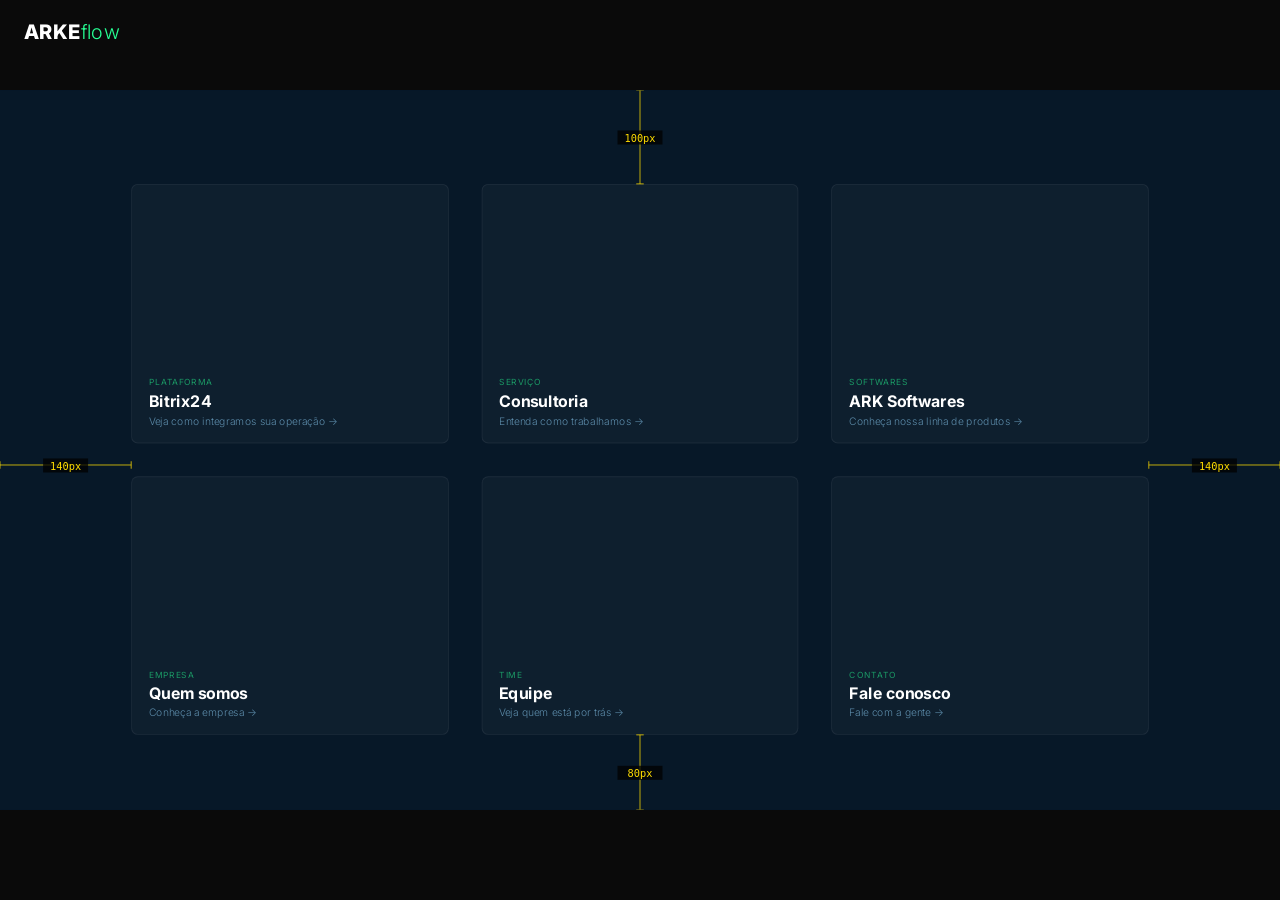
==== index.html @ 32f5a6a7 "fix: top 100px, sides 140px + rulers updated" ====
<!DOCTYPE html>
<html lang="pt-BR">
<head>
  <meta charset="UTF-8">
  <meta name="viewport" content="width=device-width, initial-scale=1.0">
  <title>ARKEflow Tech Solutions</title>
  <link rel="icon" href="favicon.ico">
  <link rel="preconnect" href="https://fonts.googleapis.com">
  <link rel="preconnect" href="https://fonts.gstatic.com" crossorigin>
  <link href="https://fonts.googleapis.com/css2?family=Inter:wght@300;400;700;800&display=swap" rel="stylesheet">
  <link rel="stylesheet" href="assets/css/style.css">
  <script src="assets/js/main.js" defer></script>
</head>
<body>
  <div id="logo-permanent">
    <span class="wm-arke">ARKE</span><span class="wm-flow">flow</span>
  </div>
  <div id="app">

  <div id="debug-ruler" style="position:absolute;inset:0;pointer-events:none;z-index:50;">
    <svg width="100%" height="100%" viewBox="0 0 1366 768" xmlns="http://www.w3.org/2000/svg">

      <!-- TOP: x=683, y=0→100 -->
      <line x1="683" y1="0"   x2="683" y2="100" stroke="rgba(255,220,0,0.8)" stroke-width="1"/>
      <line x1="679" y1="0"   x2="687" y2="0"   stroke="rgba(255,220,0,0.8)" stroke-width="1"/>
      <line x1="679" y1="100" x2="687" y2="100" stroke="rgba(255,220,0,0.8)" stroke-width="1"/>
      <rect x="659" y="43" width="48" height="15" fill="rgba(0,0,0,0.75)"/>
      <text x="683" y="55" font-family="monospace" font-size="11" fill="rgba(255,220,0,1)" text-anchor="middle">100px</text>

      <!-- BOTTOM: x=683, y=688→768 -->
      <line x1="683" y1="688" x2="683" y2="768" stroke="rgba(255,220,0,0.8)" stroke-width="1"/>
      <line x1="679" y1="688" x2="687" y2="688" stroke="rgba(255,220,0,0.8)" stroke-width="1"/>
      <line x1="679" y1="768" x2="687" y2="768" stroke="rgba(255,220,0,0.8)" stroke-width="1"/>
      <rect x="659" y="721" width="48" height="15" fill="rgba(0,0,0,0.75)"/>
      <text x="683" y="733" font-family="monospace" font-size="11" fill="rgba(255,220,0,1)" text-anchor="middle">80px</text>

      <!-- LEFT: y=400, x=0→140 -->
      <line x1="0"   y1="400" x2="140" y2="400" stroke="rgba(255,220,0,0.8)" stroke-width="1"/>
      <line x1="0"   y1="396" x2="0"   y2="404" stroke="rgba(255,220,0,0.8)" stroke-width="1"/>
      <line x1="140" y1="396" x2="140" y2="404" stroke="rgba(255,220,0,0.8)" stroke-width="1"/>
      <rect x="46"   y="393" width="48" height="15" fill="rgba(0,0,0,0.75)"/>
      <text x="70"   y="405" font-family="monospace" font-size="11" fill="rgba(255,220,0,1)" text-anchor="middle">140px</text>

      <!-- RIGHT: y=400, x=1226→1366 -->
      <line x1="1226" y1="400" x2="1366" y2="400" stroke="rgba(255,220,0,0.8)" stroke-width="1"/>
      <line x1="1226" y1="396" x2="1226" y2="404" stroke="rgba(255,220,0,0.8)" stroke-width="1"/>
      <line x1="1366" y1="396" x2="1366" y2="404" stroke="rgba(255,220,0,0.8)" stroke-width="1"/>
      <rect x="1272"  y="393" width="48" height="15" fill="rgba(0,0,0,0.75)"/>
      <text x="1296"  y="405" font-family="monospace" font-size="11" fill="rgba(255,220,0,1)" text-anchor="middle">140px</text>

    </svg>
  </div>

  <div id="grid">

    <div class="block" data-r="0" data-c="0">
      <span class="block-cat">PLATAFORMA</span>
      <h2 class="block-title">Bitrix24</h2>
      <p class="block-sub">Veja como integramos sua operação →</p>
    </div>

    <div class="block" data-r="0" data-c="1">
      <span class="block-cat">SERVIÇO</span>
      <h2 class="block-title">Consultoria</h2>
      <p class="block-sub">Entenda como trabalhamos →</p>
    </div>

    <div class="block" data-r="0" data-c="2" style="--block-accent:#FB923C">
      <span class="block-cat">SOFTWARES</span>
      <h2 class="block-title">ARK Softwares</h2>
      <p class="block-sub">Conheça nossa linha de produtos →</p>
    </div>

    <div class="block" data-r="1" data-c="0">
      <span class="block-cat">EMPRESA</span>
      <h2 class="block-title">Quem somos</h2>
      <p class="block-sub">Conheça a empresa →</p>
    </div>

    <div class="block" data-r="1" data-c="1">
      <span class="block-cat">TIME</span>
      <h2 class="block-title">Equipe</h2>
      <p class="block-sub">Veja quem está por trás →</p>
    </div>

    <div class="block" data-r="1" data-c="2">
      <span class="block-cat">CONTATO</span>
      <h2 class="block-title">Fale conosco</h2>
      <p class="block-sub">Fale com a gente →</p>
    </div>

    <div id="modal-overlay">
      <button id="modal-close" class="modal-close-btn">&times;</button>
      <div id="modal-inner"></div>
    </div>

  </div>
  </div>
</body>
</html>
---- assets/css/style.css ----
/* ── Variables & reset ───────────────────────────────────── */

:root {
  --midnight:     #071828;
  --mint:         #26FF93;
  --steel:        #5B8AA8;
  --font:         'Inter', sans-serif;
  --scale:        1;
  --block-accent: var(--mint);
}

*, *::before, *::after {
  box-sizing: border-box;
  margin: 0;
  padding: 0;
}

html, body {
  width: 100%;
  height: 100%;
  background: #0a0a0a;
  font-family: var(--font);
  overflow: hidden;
  color: white;
}

/* ── App container ───────────────────────────────────────── */

#app {
  position: fixed;
  top: 50%;
  left: 50%;
  width: 1366px;
  height: 768px;
  transform: translate(-50%, -50%) scale(var(--scale));
  transform-origin: center center;
  background: #071828;
  overflow: hidden;
  z-index: 1;
}

/* ── Logo (viewport-fixed, outside #app) ─────────────────── */

#logo-permanent {
  position: fixed;
  top: 20px;
  left: 24px;
  z-index: 10;
  font-family: var(--font);
  font-size: 20px;
  letter-spacing: 0.02em;
}

.wm-arke {
  font-weight: 800;
  color: #fff;
  text-transform: uppercase;
}

.wm-flow {
  font-weight: 300;
  color: var(--mint);
  text-transform: lowercase;
}

/* ── Grid ────────────────────────────────────────────────── */

#grid {
  width: 100%;
  height: 100%;
  display: grid;
  grid-template-columns: repeat(3, 1fr);
  grid-template-rows: repeat(2, 1fr);
  gap: 35px;
  padding: 100px 140px 80px 140px;
}

/* ── Block base ──────────────────────────────────────────── */

.block {
  position: relative;
  background: rgba(255, 255, 255, 0.03);
  border: 1px solid rgba(255, 255, 255, 0.06);
  border-radius: 7px;
  padding: 16px 18px;
  display: flex;
  flex-direction: column;
  justify-content: flex-end;
  overflow: hidden;
  cursor: pointer;
  transition: transform 380ms cubic-bezier(0.15, 0.85, 0.3, 1),
              filter 380ms cubic-bezier(0.15, 0.85, 0.3, 1),
              opacity 380ms cubic-bezier(0.15, 0.85, 0.3, 1);
}

.block::after {
  content: '';
  position: absolute;
  bottom: 0;
  left: 0;
  width: 0;
  height: 2px;
  background: var(--block-accent, var(--mint));
  transition: width 380ms ease;
}

.block.is-active::after,
.block.is-expanded-source::after {
  width: 100%;
}

/* ── Block closed state ──────────────────────────────────── */

.block-cat {
  display: block;
  font-size: 9px;
  font-weight: 400;
  text-transform: uppercase;
  letter-spacing: 0.1em;
  color: rgba(38, 255, 147, 0.55);
  margin-bottom: 5px;
}

.block-title {
  font-size: 17px;
  font-weight: 700;
  line-height: 1.2;
  color: white;
  margin-bottom: 3px;
}

.block-sub {
  font-size: 11px;
  font-weight: 300;
  color: var(--steel);
}

/* ── Shared modal content classes ────────────────────────── */

.m-label {
  font-size: 9px;
  font-weight: 400;
  text-transform: uppercase;
  letter-spacing: 0.1em;
  color: rgba(255, 255, 255, 0.4);
}

.m-statement {
  font-size: 20px;
  font-weight: 800;
  text-transform: uppercase;
  letter-spacing: 0.03em;
  line-height: 1.15;
  color: white;
}

.m-accent {
  color: var(--block-accent, var(--mint));
}

.m-text {
  font-size: 14px;
  font-weight: 300;
  line-height: 1.6;
  color: rgba(255, 255, 255, 0.7);
}

.m-col {
  display: flex;
  flex-direction: column;
  flex: 1;
  padding: 20px;
  gap: 14px;
}

.m-divider {
  width: 100%;
  height: 1px;
  background: rgba(255, 255, 255, 0.06);
  border: none;
}

/* ── Modal overlay ───────────────────────────────────────── */

#modal-overlay {
  position: fixed;
  z-index: 20;
  background: rgba(7, 24, 40, 0.97);
  border-radius: 7px;
  overflow: hidden;
  opacity: 0;
  pointer-events: none;
}

.modal-close-btn {
  position: absolute;
  top: 14px;
  right: 14px;
  width: 28px;
  height: 28px;
  font-family: inherit;
  font-size: 14px;
  line-height: 1;
  background: rgba(255, 255, 255, 0.06);
  border: 0.5px solid rgba(255, 255, 255, 0.12);
  border-radius: 50%;
  color: rgba(255, 255, 255, 0.5);
  cursor: pointer;
  z-index: 30;
  display: flex;
  align-items: center;
  justify-content: center;
  transition: color 200ms ease;
}

.modal-close-btn:hover {
  color: white;
}

#modal-inner {
  position: absolute;
  inset: 0;
  overflow: hidden;
}

/* ── Mobile ──────────────────────────────────────────────── */

@media (max-width: 767px) and (hover: none) {
  #app {
    width: 390px;
    height: 844px;
  }
  #logo-permanent {
    top: 14px;
    left: 16px;
    font-size: 17px;
  }
  #grid {
    grid-template-columns: repeat(2, 1fr);
    grid-template-rows: repeat(3, 1fr);
    padding: 72px 24px 24px 24px;
    gap: 10px;
  }
}
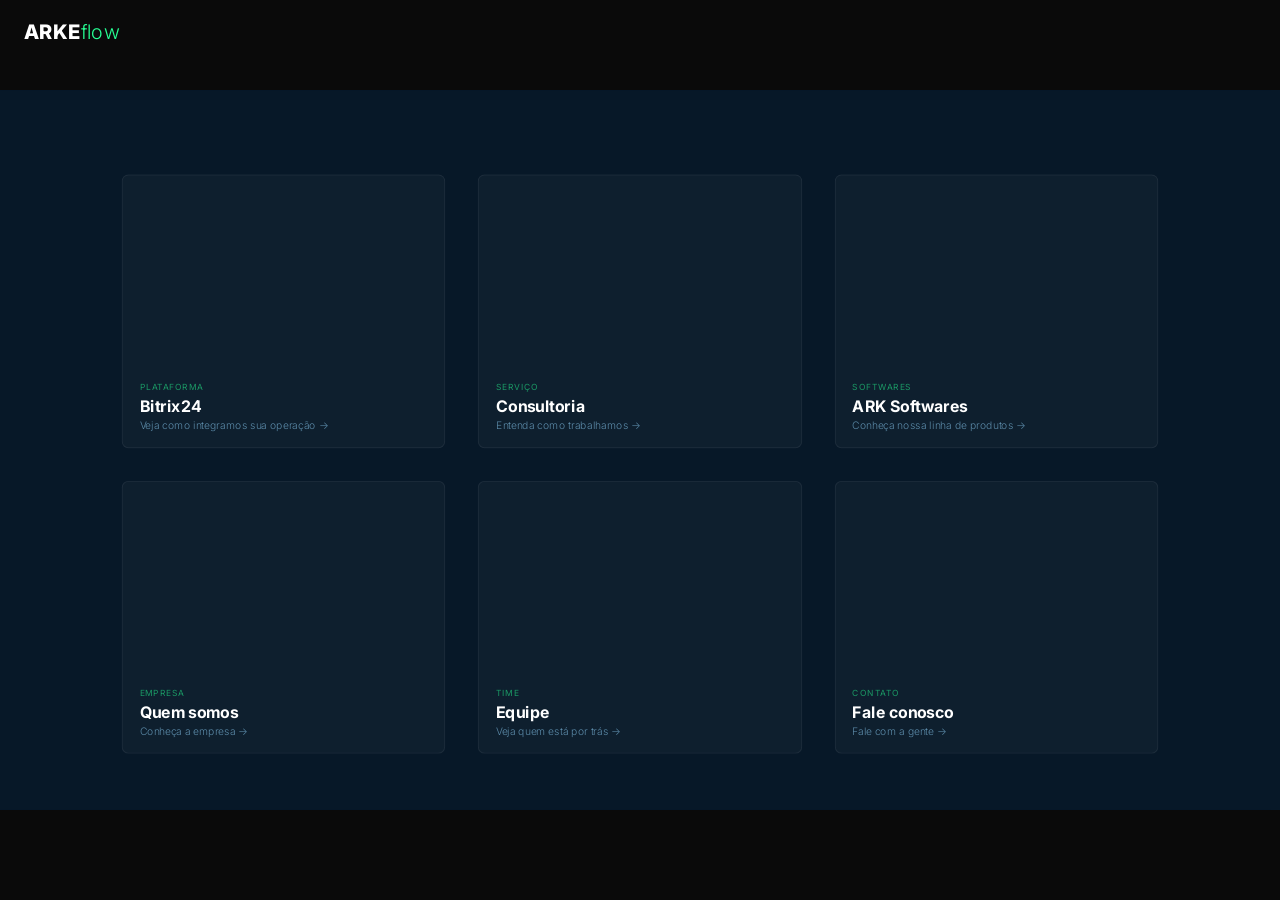
==== commit c0f248ab: "fix: final grid padding 90/130/60/130 — remove rulers" ====
--- a/index.html
+++ b/index.html
@@ -16,40 +16,6 @@
     <span class="wm-arke">ARKE</span><span class="wm-flow">flow</span>
   </div>
   <div id="app">
-
-  <div id="debug-ruler" style="position:absolute;inset:0;pointer-events:none;z-index:50;">
-    <svg width="100%" height="100%" viewBox="0 0 1366 768" xmlns="http://www.w3.org/2000/svg">
-
-      <!-- TOP: x=683, y=0→100 -->
-      <line x1="683" y1="0"   x2="683" y2="100" stroke="rgba(255,220,0,0.8)" stroke-width="1"/>
-      <line x1="679" y1="0"   x2="687" y2="0"   stroke="rgba(255,220,0,0.8)" stroke-width="1"/>
-      <line x1="679" y1="100" x2="687" y2="100" stroke="rgba(255,220,0,0.8)" stroke-width="1"/>
-      <rect x="659" y="43" width="48" height="15" fill="rgba(0,0,0,0.75)"/>
-      <text x="683" y="55" font-family="monospace" font-size="11" fill="rgba(255,220,0,1)" text-anchor="middle">100px</text>
-
-      <!-- BOTTOM: x=683, y=688→768 -->
-      <line x1="683" y1="688" x2="683" y2="768" stroke="rgba(255,220,0,0.8)" stroke-width="1"/>
-      <line x1="679" y1="688" x2="687" y2="688" stroke="rgba(255,220,0,0.8)" stroke-width="1"/>
-      <line x1="679" y1="768" x2="687" y2="768" stroke="rgba(255,220,0,0.8)" stroke-width="1"/>
-      <rect x="659" y="721" width="48" height="15" fill="rgba(0,0,0,0.75)"/>
-      <text x="683" y="733" font-family="monospace" font-size="11" fill="rgba(255,220,0,1)" text-anchor="middle">80px</text>
-
-      <!-- LEFT: y=400, x=0→140 -->
-      <line x1="0"   y1="400" x2="140" y2="400" stroke="rgba(255,220,0,0.8)" stroke-width="1"/>
-      <line x1="0"   y1="396" x2="0"   y2="404" stroke="rgba(255,220,0,0.8)" stroke-width="1"/>
-      <line x1="140" y1="396" x2="140" y2="404" stroke="rgba(255,220,0,0.8)" stroke-width="1"/>
-      <rect x="46"   y="393" width="48" height="15" fill="rgba(0,0,0,0.75)"/>
-      <text x="70"   y="405" font-family="monospace" font-size="11" fill="rgba(255,220,0,1)" text-anchor="middle">140px</text>
-
-      <!-- RIGHT: y=400, x=1226→1366 -->
-      <line x1="1226" y1="400" x2="1366" y2="400" stroke="rgba(255,220,0,0.8)" stroke-width="1"/>
-      <line x1="1226" y1="396" x2="1226" y2="404" stroke="rgba(255,220,0,0.8)" stroke-width="1"/>
-      <line x1="1366" y1="396" x2="1366" y2="404" stroke="rgba(255,220,0,0.8)" stroke-width="1"/>
-      <rect x="1272"  y="393" width="48" height="15" fill="rgba(0,0,0,0.75)"/>
-      <text x="1296"  y="405" font-family="monospace" font-size="11" fill="rgba(255,220,0,1)" text-anchor="middle">140px</text>
-
-    </svg>
-  </div>
 
   <div id="grid">
 
--- a/assets/css/style.css
+++ b/assets/css/style.css
@@ -72,7 +72,7 @@
   grid-template-columns: repeat(3, 1fr);
   grid-template-rows: repeat(2, 1fr);
   gap: 35px;
-  padding: 100px 140px 80px 140px;
+  padding: 90px 130px 60px 130px;
 }
 
 /* ── Block base ──────────────────────────────────────────── */
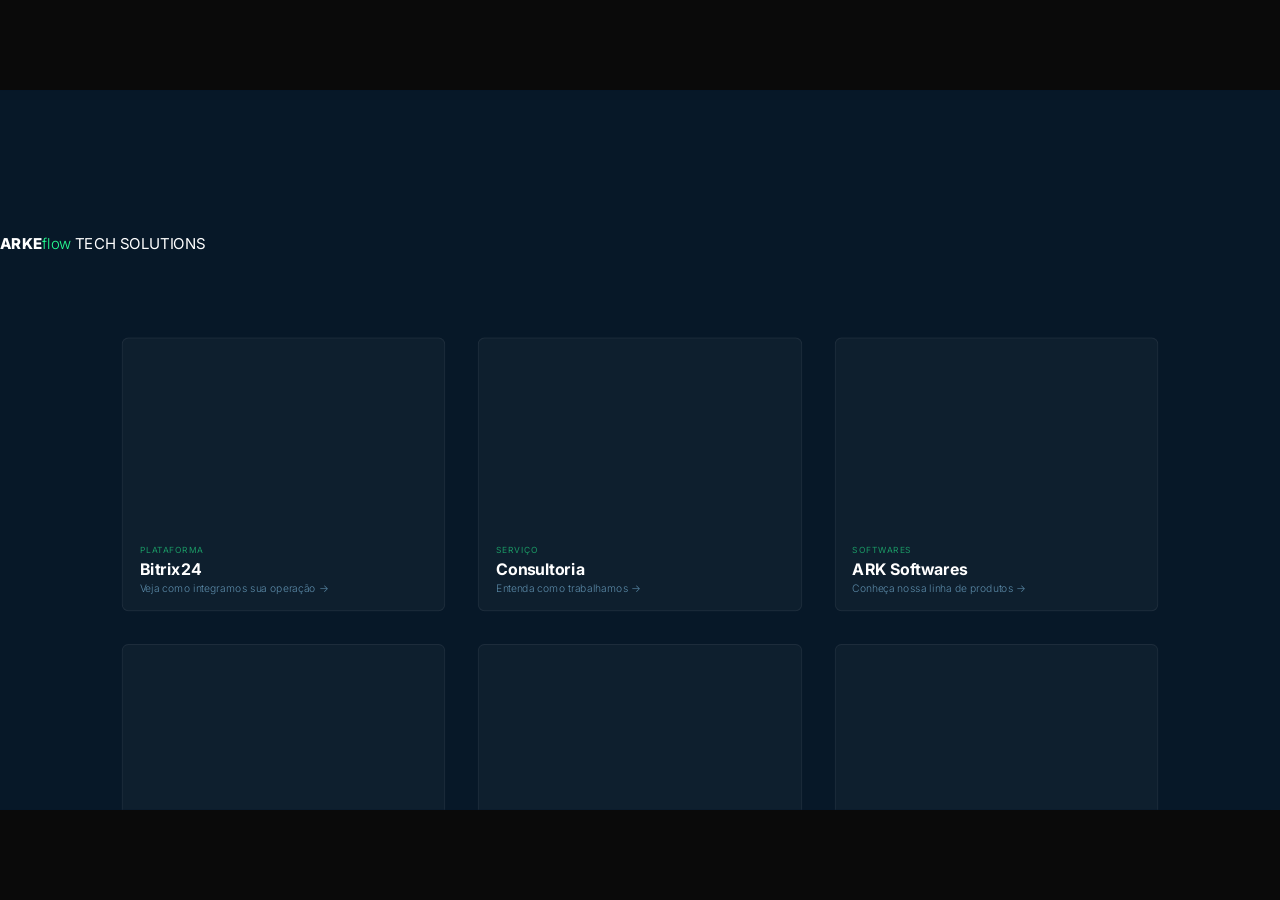
==== commit 3236e7b9: "feat(17a): add intro HTML elements — canvas, logo, phrases, skip button" ====
--- a/index.html
+++ b/index.html
@@ -12,55 +12,75 @@
   <script src="assets/js/main.js" defer></script>
 </head>
 <body>
-  <div id="logo-permanent">
+
+  <div id="logo-permanent" style="opacity:0;pointer-events:none">
     <span class="wm-arke">ARKE</span><span class="wm-flow">flow</span>
   </div>
+
   <div id="app">
 
-  <div id="grid">
+    <canvas id="bg"></canvas>
 
-    <div class="block" data-r="0" data-c="0">
-      <span class="block-cat">PLATAFORMA</span>
-      <h2 class="block-title">Bitrix24</h2>
-      <p class="block-sub">Veja como integramos sua operação →</p>
+    <div id="intro-logo">
+      <span class="wm-arke">ARKE</span><span class="wm-flow">flow</span>
+      <span class="wm-sub">TECH SOLUTIONS</span>
     </div>
 
-    <div class="block" data-r="0" data-c="1">
-      <span class="block-cat">SERVIÇO</span>
-      <h2 class="block-title">Consultoria</h2>
-      <p class="block-sub">Entenda como trabalhamos →</p>
+    <p id="intro-phrase-a" class="intro-phrase"></p>
+    <p id="intro-phrase-b" class="intro-phrase"></p>
+
+    <div id="skip-wrap">
+      <div id="skip-btn">
+        <div class="skip-sq"></div><div class="skip-sq"></div><div class="skip-sq"></div>
+        <div class="skip-sq"></div><div class="skip-sq"></div><div class="skip-sq"></div>
+      </div>
     </div>
 
-    <div class="block" data-r="0" data-c="2" style="--block-accent:#FB923C">
-      <span class="block-cat">SOFTWARES</span>
-      <h2 class="block-title">ARK Softwares</h2>
-      <p class="block-sub">Conheça nossa linha de produtos →</p>
+    <div id="grid">
+
+      <div class="block" data-r="0" data-c="0">
+        <span class="block-cat">PLATAFORMA</span>
+        <h2 class="block-title">Bitrix24</h2>
+        <p class="block-sub">Veja como integramos sua operação →</p>
+      </div>
+
+      <div class="block" data-r="0" data-c="1">
+        <span class="block-cat">SERVIÇO</span>
+        <h2 class="block-title">Consultoria</h2>
+        <p class="block-sub">Entenda como trabalhamos →</p>
+      </div>
+
+      <div class="block" data-r="0" data-c="2" style="--block-accent:#FB923C">
+        <span class="block-cat">SOFTWARES</span>
+        <h2 class="block-title">ARK Softwares</h2>
+        <p class="block-sub">Conheça nossa linha de produtos →</p>
+      </div>
+
+      <div class="block" data-r="1" data-c="0">
+        <span class="block-cat">EMPRESA</span>
+        <h2 class="block-title">Quem somos</h2>
+        <p class="block-sub">Conheça a empresa →</p>
+      </div>
+
+      <div class="block" data-r="1" data-c="1">
+        <span class="block-cat">TIME</span>
+        <h2 class="block-title">Equipe</h2>
+        <p class="block-sub">Veja quem está por trás →</p>
+      </div>
+
+      <div class="block" data-r="1" data-c="2">
+        <span class="block-cat">CONTATO</span>
+        <h2 class="block-title">Fale conosco</h2>
+        <p class="block-sub">Fale com a gente →</p>
+      </div>
+
+      <div id="modal-overlay">
+        <button id="modal-close" class="modal-close-btn">&times;</button>
+        <div id="modal-inner"></div>
+      </div>
+
     </div>
+  </div>
 
-    <div class="block" data-r="1" data-c="0">
-      <span class="block-cat">EMPRESA</span>
-      <h2 class="block-title">Quem somos</h2>
-      <p class="block-sub">Conheça a empresa →</p>
-    </div>
-
-    <div class="block" data-r="1" data-c="1">
-      <span class="block-cat">TIME</span>
-      <h2 class="block-title">Equipe</h2>
-      <p class="block-sub">Veja quem está por trás →</p>
-    </div>
-
-    <div class="block" data-r="1" data-c="2">
-      <span class="block-cat">CONTATO</span>
-      <h2 class="block-title">Fale conosco</h2>
-      <p class="block-sub">Fale com a gente →</p>
-    </div>
-
-    <div id="modal-overlay">
-      <button id="modal-close" class="modal-close-btn">&times;</button>
-      <div id="modal-inner"></div>
-    </div>
-
-  </div>
-  </div>
 </body>
 </html>
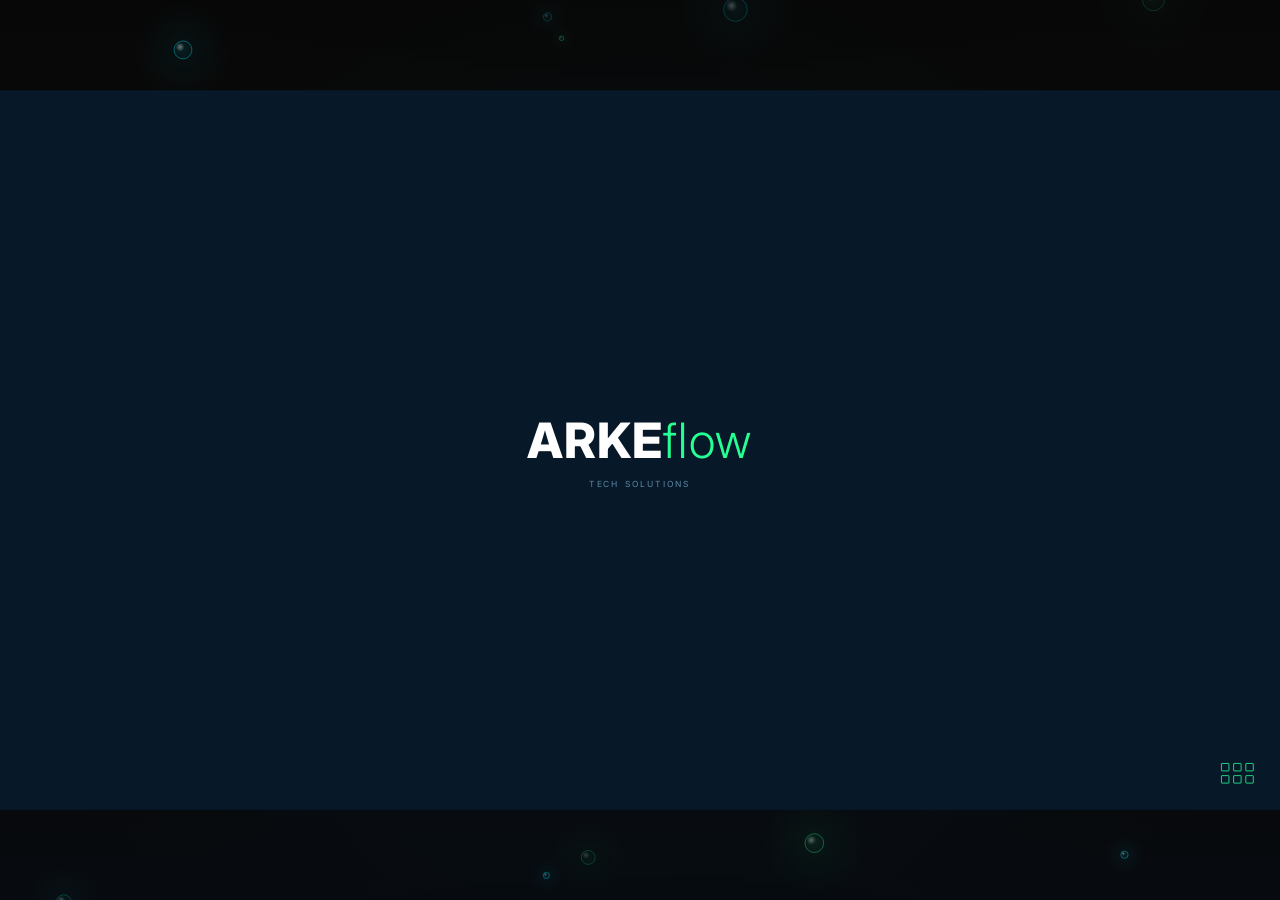
==== commit 98a9698c: "fix: move canvas outside #app to cover full viewport" ====
--- a/index.html
+++ b/index.html
@@ -13,13 +13,13 @@
 </head>
 <body>
 
+  <canvas id="bg"></canvas>
+
   <div id="logo-permanent" style="opacity:0;pointer-events:none">
     <span class="wm-arke">ARKE</span><span class="wm-flow">flow</span>
   </div>
 
   <div id="app">
-
-    <canvas id="bg"></canvas>
 
     <div id="intro-logo">
       <span class="wm-arke">ARKE</span><span class="wm-flow">flow</span>
--- a/assets/css/style.css
+++ b/assets/css/style.css
@@ -49,6 +49,9 @@
   font-family: var(--font);
   font-size: 20px;
   letter-spacing: 0.02em;
+  opacity: 0;
+  pointer-events: none;
+  transition: opacity 600ms ease;
 }
 
 .wm-arke {
@@ -66,6 +69,8 @@
 /* ── Grid ────────────────────────────────────────────────── */
 
 #grid {
+  position: relative;
+  z-index: 1;
   width: 100%;
   height: 100%;
   display: grid;
@@ -73,6 +78,7 @@
   grid-template-rows: repeat(2, 1fr);
   gap: 35px;
   padding: 90px 130px 60px 130px;
+  perspective: 1100px;
 }
 
 /* ── Block base ──────────────────────────────────────────── */
@@ -242,3 +248,104 @@
     gap: 10px;
   }
 }
+
+/* ── Canvas (full viewport, outside #app) ────────────────── */
+
+#bg {
+  position: fixed;
+  inset: 0;
+  width: 100%;
+  height: 100%;
+  pointer-events: none;
+  z-index: 0;
+}
+
+/* ── Intro: logo ─────────────────────────────────────────── */
+
+#intro-logo {
+  position: absolute;
+  top: 50%;
+  left: 50%;
+  z-index: 10;
+  font-family: var(--font);
+  font-size: 52px;
+  letter-spacing: 0.02em;
+  opacity: 0;
+  pointer-events: none;
+  white-space: nowrap;
+  text-align: center;
+}
+
+#intro-logo .wm-sub {
+  display: block;
+  font-size: 9px;
+  font-weight: 400;
+  letter-spacing: 0.22em;
+  color: var(--steel);
+  text-transform: uppercase;
+  margin-top: 8px;
+}
+
+/* ── Intro: phrases ──────────────────────────────────────── */
+
+.intro-phrase {
+  position: absolute;
+  top: 50%;
+  left: 50%;
+  width: 66%;
+  z-index: 10;
+  font-family: var(--font);
+  font-size: 26px;
+  font-weight: 300;
+  line-height: 1.35;
+  text-transform: uppercase;
+  letter-spacing: 0.04em;
+  text-align: center;
+  color: white;
+  opacity: 0;
+  pointer-events: none;
+}
+
+@media (max-width: 767px) and (hover: none) {
+  .intro-phrase { font-size: 18px; }
+  #intro-logo   { font-size: 38px; }
+}
+
+/* ── Intro: skip button ──────────────────────────────────── */
+
+#skip-wrap {
+  position: absolute;
+  bottom: 28px;
+  right: 28px;
+  z-index: 15;
+  cursor: pointer;
+}
+
+#skip-btn {
+  display: grid;
+  grid-template-columns: repeat(3, 9px);
+  grid-template-rows: repeat(2, 9px);
+  gap: 4px;
+}
+
+.skip-sq {
+  width: 9px;
+  height: 9px;
+  border: 1px solid rgba(38, 255, 147, 0.85);
+  border-radius: 1px;
+  animation: skip-balloon 1.4s ease-in-out infinite alternate;
+}
+.skip-sq:nth-child(2) { animation-delay: 0.10s; }
+.skip-sq:nth-child(3) { animation-delay: 0.20s; }
+.skip-sq:nth-child(4) { animation-delay: 0.15s; }
+.skip-sq:nth-child(5) { animation-delay: 0.25s; }
+.skip-sq:nth-child(6) { animation-delay: 0.35s; }
+
+@keyframes skip-balloon {
+  from { opacity: 0.3; transform: scale(0.85); }
+  to   { opacity: 0.9; transform: scale(1.05); }
+}
+
+/* ── Intro: block interactivity guard ────────────────────── */
+
+#app.intro-playing .block { pointer-events: none; }
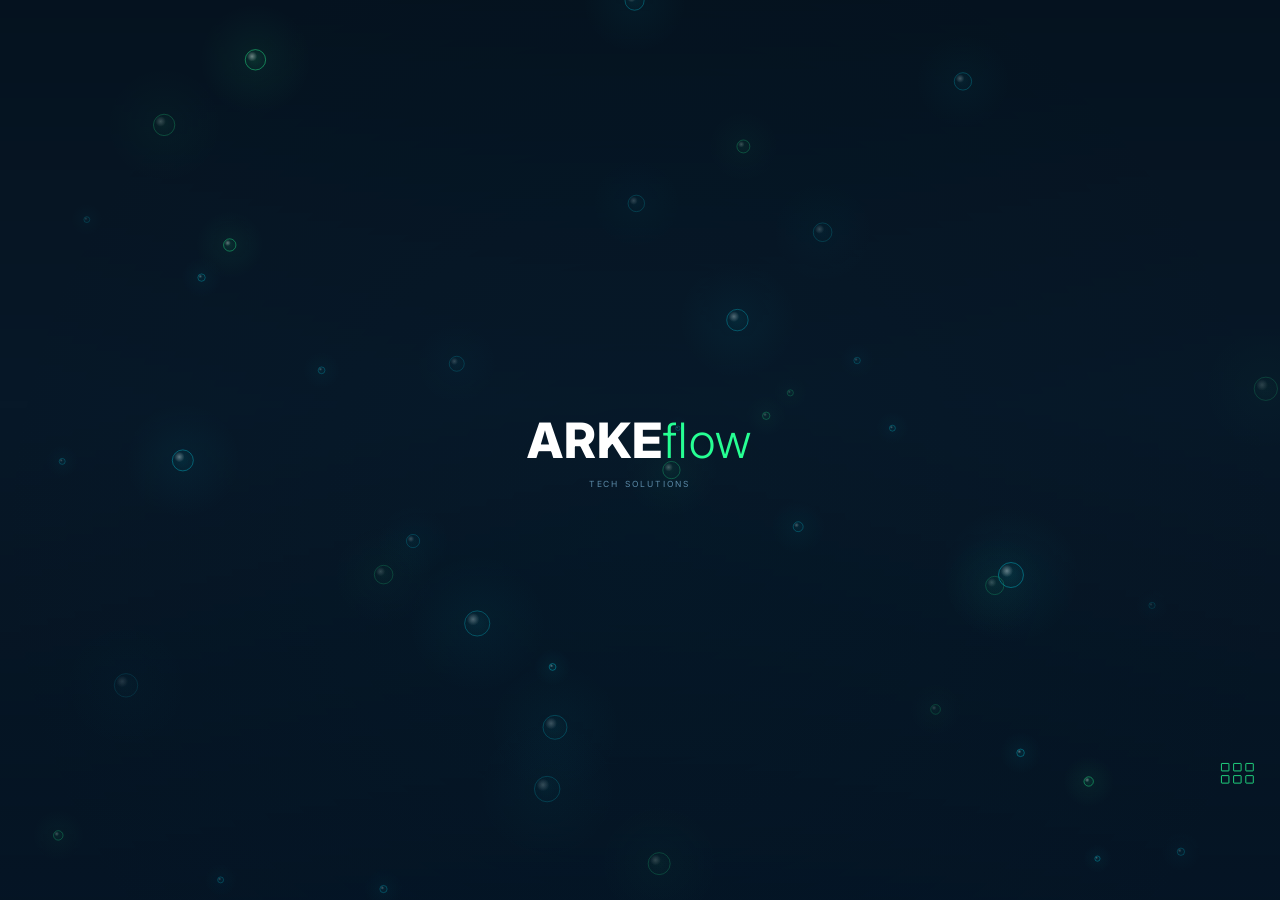
==== commit 5b89e3bd: "feat: replace block-expand with fixed modal overlay Removes old block-expand system; adds #modal-ove" ====
--- a/index.html
+++ b/index.html
@@ -74,12 +74,13 @@
         <p class="block-sub">Fale com a gente →</p>
       </div>
 
-      <div id="modal-overlay">
-        <button id="modal-close" class="modal-close-btn">&times;</button>
-        <div id="modal-inner"></div>
-      </div>
+    </div>
 
+    <div id="modal-overlay">
+      <button id="modal-close">&times;</button>
+      <div id="modal-content"></div>
     </div>
+
   </div>
 
 </body>
--- a/assets/css/style.css
+++ b/assets/css/style.css
@@ -18,7 +18,7 @@
 html, body {
   width: 100%;
   height: 100%;
-  background: #0a0a0a;
+  background: #071828;
   font-family: var(--font);
   overflow: hidden;
   color: white;
@@ -34,7 +34,7 @@
   height: 768px;
   transform: translate(-50%, -50%) scale(var(--scale));
   transform-origin: center center;
-  background: #071828;
+  background: transparent;
   overflow: hidden;
   z-index: 1;
 }
@@ -115,6 +115,25 @@
   width: 100%;
 }
 
+/* ── Block hover glow (::before, per-position toward grid center) ── */
+
+.block::before {
+  content: '';
+  position: absolute;
+  inset: 0;
+  opacity: 0;
+  transition: opacity 0.4s ease;
+  pointer-events: none;
+}
+.block.is-active::before { opacity: 1; }
+
+.block[data-r="0"][data-c="0"]::before { background: radial-gradient(circle at 85% 85%, rgba(38,255,147,0.08) 0%, transparent 55%); }
+.block[data-r="0"][data-c="1"]::before { background: radial-gradient(circle at 50% 98%, rgba(38,255,147,0.08) 0%, transparent 55%); }
+.block[data-r="0"][data-c="2"]::before { background: radial-gradient(circle at 15% 85%, rgba(38,255,147,0.08) 0%, transparent 55%); }
+.block[data-r="1"][data-c="0"]::before { background: radial-gradient(circle at 85% 15%, rgba(38,255,147,0.08) 0%, transparent 55%); }
+.block[data-r="1"][data-c="1"]::before { background: radial-gradient(circle at 50%  2%, rgba(38,255,147,0.08) 0%, transparent 55%); }
+.block[data-r="1"][data-c="2"]::before { background: radial-gradient(circle at 15% 15%, rgba(38,255,147,0.08) 0%, transparent 55%); }
+
 /* ── Block closed state ──────────────────────────────────── */
 
 .block-cat {
@@ -189,16 +208,30 @@
 /* ── Modal overlay ───────────────────────────────────────── */
 
 #modal-overlay {
-  position: fixed;
+  position: absolute;
+  left: 165px;
+  top: 125px;
+  width: 1036px;
+  height: 548px;
   z-index: 20;
   background: rgba(7, 24, 40, 0.97);
+  border: 1px solid rgba(255, 255, 255, 0.06);
   border-radius: 7px;
   overflow: hidden;
   opacity: 0;
   pointer-events: none;
-}
-
-.modal-close-btn {
+  transform: scale(0.96);
+  transform-origin: center center;
+  transition: opacity 320ms ease, transform 320ms ease;
+}
+
+#modal-overlay.is-open {
+  opacity: 1;
+  pointer-events: auto;
+  transform: scale(1);
+}
+
+#modal-close {
   position: absolute;
   top: 14px;
   right: 14px;
@@ -219,14 +252,18 @@
   transition: color 200ms ease;
 }
 
-.modal-close-btn:hover {
-  color: white;
-}
-
-#modal-inner {
+#modal-close:hover {
+  color: white;
+}
+
+#modal-content {
   position: absolute;
   inset: 0;
   overflow: hidden;
+}
+
+#grid.is-expanded-open .block {
+  pointer-events: none;
 }
 
 /* ── Mobile ──────────────────────────────────────────────── */
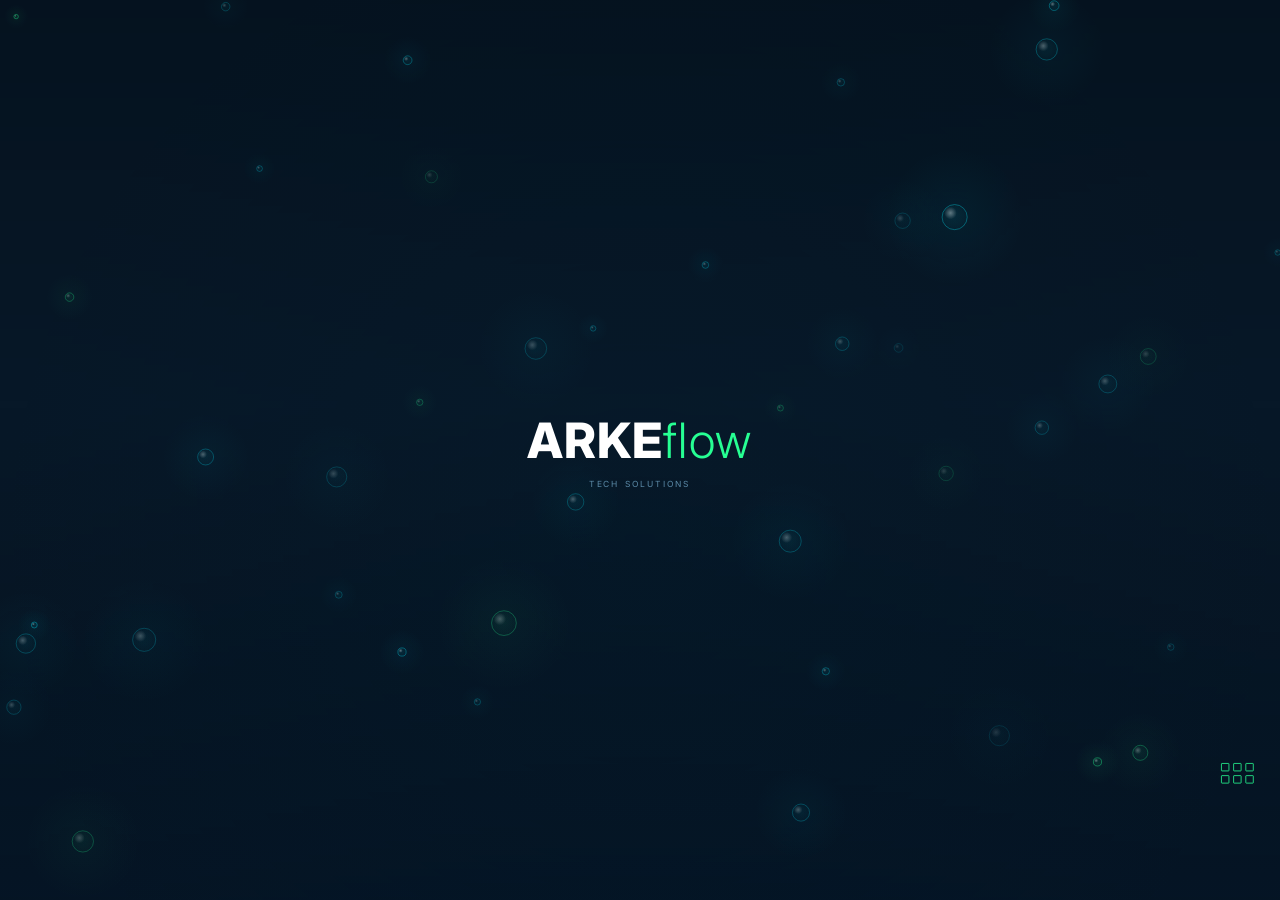
==== commit 9c7cb888: "feat: modal design system + quem somos content" ====
--- a/index.html
+++ b/index.html
@@ -57,6 +57,9 @@
       </div>
 
       <div class="block" data-r="1" data-c="0">
+        <div class="block-statement">
+          <p class="block-statement-text">TECNOLOGIA<br>QUE SE MOLDA<br><span style="color:#26FF93">A VOCÊ.</span></p>
+        </div>
         <span class="block-cat">EMPRESA</span>
         <h2 class="block-title">Quem somos</h2>
         <p class="block-sub">Conheça a empresa →</p>
--- a/assets/css/style.css
+++ b/assets/css/style.css
@@ -214,8 +214,8 @@
   width: 1036px;
   height: 548px;
   z-index: 20;
-  background: rgba(7, 24, 40, 0.97);
-  border: 1px solid rgba(255, 255, 255, 0.06);
+  background: #0D2235;
+  border: 1px solid rgba(255, 255, 255, 0.08);
   border-radius: 7px;
   overflow: hidden;
   opacity: 0;
@@ -260,6 +260,8 @@
   position: absolute;
   inset: 0;
   overflow: hidden;
+  display: flex;
+  flex-direction: column;
 }
 
 #grid.is-expanded-open .block {
@@ -386,3 +388,105 @@
 /* ── Intro: block interactivity guard ────────────────────── */
 
 #app.intro-playing .block { pointer-events: none; }
+
+/* ── Block statement (closed-state phrase) ───────────────── */
+
+.block-statement {
+  flex: 1;
+  display: flex;
+  align-items: center;
+}
+
+.block-statement-text {
+  font-size: calc(22px * var(--scale));
+  font-weight: 800;
+  text-transform: uppercase;
+  color: #fff;
+  line-height: 1.15;
+  letter-spacing: 0.03em;
+  margin: 0;
+}
+
+/* ── Modal design system — layout ────────────────────────── */
+
+.modal-header {
+  flex-shrink: 0;
+  padding: calc(22px * var(--scale)) calc(32px * var(--scale)) calc(18px * var(--scale));
+  border-bottom: 1px solid rgba(255, 255, 255, 0.08);
+}
+
+.modal-cat {
+  display: block;
+  font-size: calc(11px * var(--scale));
+  font-weight: 400;
+  text-transform: uppercase;
+  letter-spacing: 0.12em;
+  color: #26FF93;
+}
+
+.modal-title {
+  font-size: calc(26px * var(--scale));
+  font-weight: 700;
+  color: #fff;
+  line-height: 1.2;
+  margin-top: calc(4px * var(--scale));
+}
+
+.modal-body {
+  display: flex;
+  padding-top: calc(24px * var(--scale));
+  gap: calc(32px * var(--scale));
+}
+
+.modal-two-col {
+  flex: 1;
+  min-height: 0;
+  overflow: hidden;
+}
+
+/* ── Modal design system — typography ────────────────────── */
+
+.modal-col {
+  flex: 1;
+  min-width: 0;
+  display: flex;
+  flex-direction: column;
+  overflow: hidden;
+  padding: 0 calc(24px * var(--scale)) calc(20px * var(--scale));
+}
+
+.modal-col-label {
+  display: block;
+  font-size: calc(10px * var(--scale));
+  font-weight: 400;
+  text-transform: uppercase;
+  letter-spacing: 0.10em;
+  color: rgba(255, 255, 255, 0.40);
+  margin-bottom: calc(12px * var(--scale));
+}
+
+.modal-col-statement {
+  font-size: calc(15px * var(--scale));
+  font-weight: 700;
+  color: #fff;
+  line-height: 1.35;
+  margin-bottom: calc(14px * var(--scale));
+}
+
+.modal-text {
+  font-size: calc(13px * var(--scale));
+  font-weight: 300;
+  color: rgba(255, 255, 255, 0.72);
+  line-height: 1.65;
+  margin-bottom: calc(10px * var(--scale));
+}
+
+.modal-text:last-child {
+  margin-bottom: 0;
+}
+
+.modal-text-italic {
+  font-style: italic;
+  color: rgba(255, 255, 255, 0.40);
+  margin-top: auto;
+}
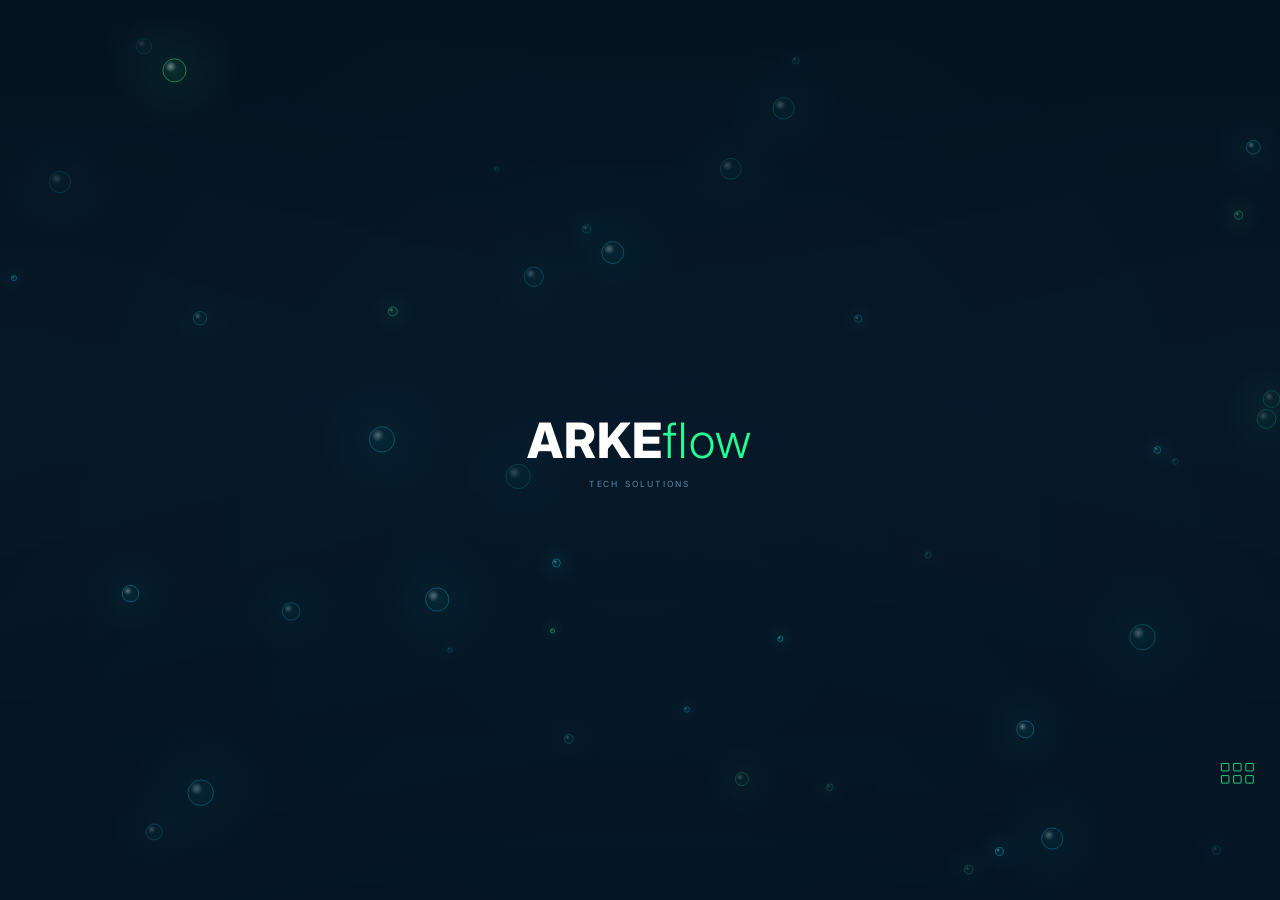
==== commit c9d0bff6: "fix: quem somos modal mobile layout, font size, separator" ====
--- a/index.html
+++ b/index.html
@@ -60,6 +60,7 @@
         <div class="block-statement">
           <p class="block-statement-text">TECNOLOGIA<br>QUE SE MOLDA<br><span style="color:#26FF93">A VOCÊ.</span></p>
         </div>
+        <div class="block-sep"></div>
         <span class="block-cat">EMPRESA</span>
         <h2 class="block-title">Quem somos</h2>
         <p class="block-sub">Conheça a empresa →</p>
--- a/assets/css/style.css
+++ b/assets/css/style.css
@@ -286,6 +286,17 @@
     padding: 72px 24px 24px 24px;
     gap: 10px;
   }
+  #modal-overlay {
+    left: 12px;
+    top: 70px;
+    width: calc(390px - 24px);
+    height: calc(844px - 82px);
+  }
+  .modal-cat        { font-size: 10px; }
+  .modal-title      { font-size: 20px; }
+  .modal-col-label  { font-size: 10px; }
+  .modal-col-statement { font-size: 14px; }
+  .modal-text       { font-size: 12px; line-height: 1.55; }
 }
 
 /* ── Canvas (full viewport, outside #app) ────────────────── */
@@ -398,13 +409,23 @@
 }
 
 .block-statement-text {
-  font-size: calc(22px * var(--scale));
+  font-size: calc(16px * var(--scale));
   font-weight: 800;
   text-transform: uppercase;
   color: #fff;
   line-height: 1.15;
   letter-spacing: 0.03em;
   margin: 0;
+}
+
+/* ── Block separator ─────────────────────────────────────── */
+
+.block-sep {
+  width: 100%;
+  height: 1px;
+  background: rgba(255, 255, 255, 0.10);
+  margin-bottom: calc(12px * var(--scale));
+  flex-shrink: 0;
 }
 
 /* ── Modal design system — layout ────────────────────────── */
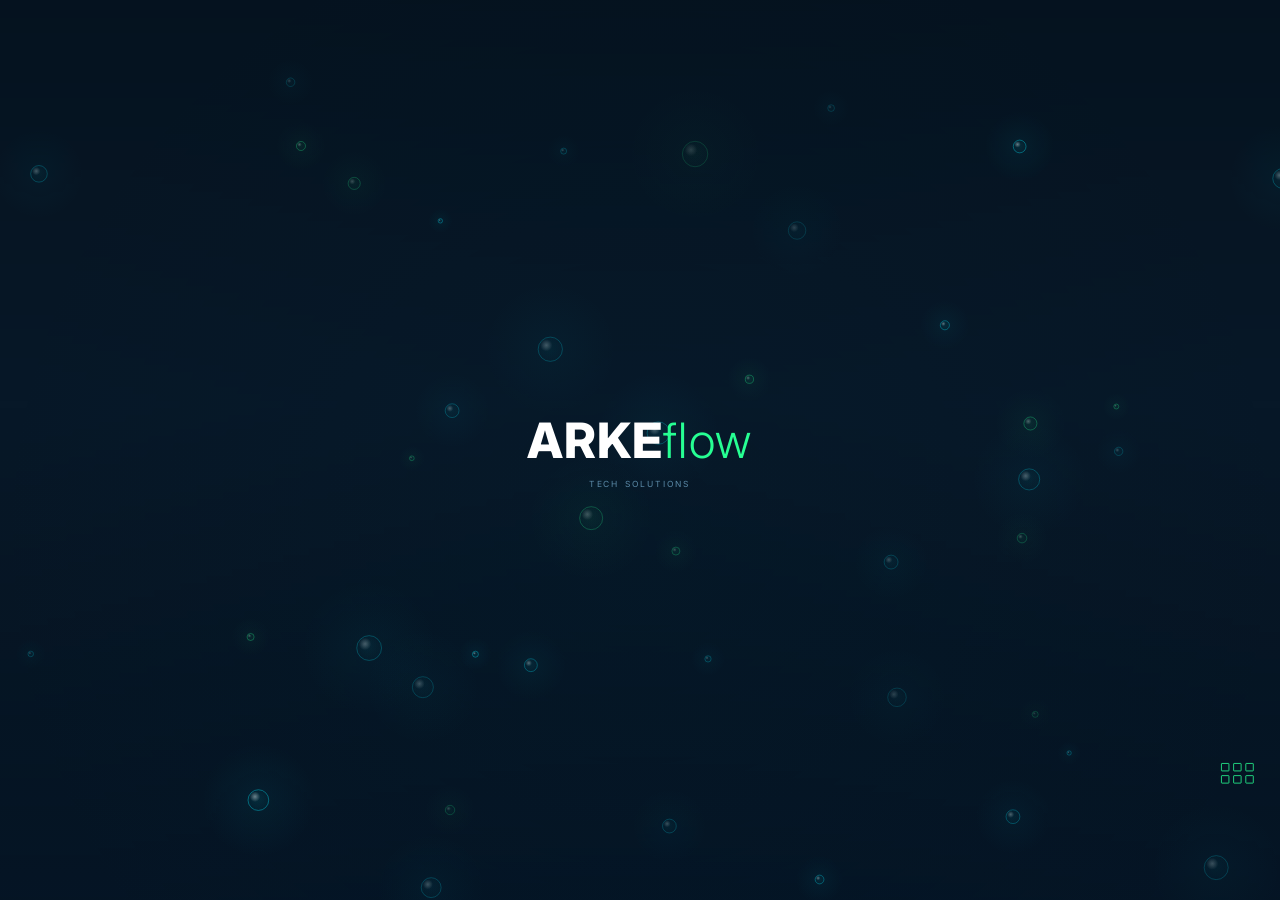
==== commit 820742d9: "feat: ARKE Softwares rename, cards 2&3, LinkSis logo, arrow repositioning" ====
--- a/index.html
+++ b/index.html
@@ -39,20 +39,42 @@
     <div id="grid">
 
       <div class="block" data-r="0" data-c="0">
+        <div class="block-sep"></div>
         <span class="block-cat">PLATAFORMA</span>
         <h2 class="block-title">Bitrix24</h2>
         <p class="block-sub">Veja como integramos sua operação →</p>
       </div>
 
       <div class="block" data-r="0" data-c="1">
+        <div class="block-sep"></div>
         <span class="block-cat">SERVIÇO</span>
         <h2 class="block-title">Consultoria</h2>
         <p class="block-sub">Entenda como trabalhamos →</p>
       </div>
 
       <div class="block" data-r="0" data-c="2" style="--block-accent:#FB923C">
+        <div class="ark-rotator">
+          <div class="ark-slide active" data-slide="0">
+            <p class="ark-slide-name"><span style="font-weight:800">ARKE</span><span style="font-style:italic;color:#D4A017;font-weight:400">vest</span></p>
+            <p class="ark-slide-tagline">GESTÃO FEITA PARA QUEM VENDE <span style="color:#D4A017">MODA.</span></p>
+          </div>
+          <div class="ark-slide" data-slide="1">
+            <p class="ark-slide-name" style="color:#38BDF8;font-weight:800">PDV+</p>
+            <p class="ark-slide-tagline">O PONTO DE VENDA PARA O <span style="color:#38BDF8">SIMPLES NACIONAL.</span></p>
+          </div>
+          <div class="ark-slide" data-slide="2">
+            <p class="ark-slide-name"><img src="assets/img/linksis-logo.svg" style="height:1.4em;width:auto;border-radius:4px;opacity:0.85;vertical-align:middle"></p>
+            <p class="ark-slide-tagline">AUTOMAÇÃO COMERCIAL <span style="color:#FB923C">SEM LIMITES.</span></p>
+          </div>
+        </div>
+        <div class="ark-dots">
+          <button class="ark-dot active" data-dot="0"></button>
+          <button class="ark-dot" data-dot="1"></button>
+          <button class="ark-dot" data-dot="2"></button>
+        </div>
+        <div class="block-sep"></div>
         <span class="block-cat">SOFTWARES</span>
-        <h2 class="block-title">ARK Softwares</h2>
+        <h2 class="block-title">ARKE Softwares</h2>
         <p class="block-sub">Conheça nossa linha de produtos →</p>
       </div>
 
@@ -67,18 +89,29 @@
       </div>
 
       <div class="block" data-r="1" data-c="1">
+        <div class="block-sep"></div>
         <span class="block-cat">TIME</span>
         <h2 class="block-title">Equipe</h2>
         <p class="block-sub">Veja quem está por trás →</p>
       </div>
 
       <div class="block" data-r="1" data-c="2">
+        <div class="block-statement">
+          <p class="block-statement-text">UM PROJETO<br>COMEÇA COM<br><span style="color:#26FF93">UMA CONVERSA.</span></p>
+        </div>
+        <div class="block-channels">
+          <span class="block-channel">(00) 00000-0000</span>
+          <span class="block-channel">@arkeflow</span>
+        </div>
+        <div class="block-sep"></div>
         <span class="block-cat">CONTATO</span>
         <h2 class="block-title">Fale conosco</h2>
         <p class="block-sub">Fale com a gente →</p>
       </div>
 
     </div>
+
+    <div id="modal-backdrop"></div>
 
     <div id="modal-overlay">
       <button id="modal-close">&times;</button>
--- a/assets/css/style.css
+++ b/assets/css/style.css
@@ -217,7 +217,7 @@
   background: #0D2235;
   border: 1px solid rgba(255, 255, 255, 0.08);
   border-radius: 7px;
-  overflow: hidden;
+  overflow: visible;
   opacity: 0;
   pointer-events: none;
   transform: scale(0.96);
@@ -233,17 +233,17 @@
 
 #modal-close {
   position: absolute;
-  top: 14px;
-  right: 14px;
-  width: 28px;
-  height: 28px;
+  top: -14px;
+  right: -14px;
+  width: calc(28px * var(--scale));
+  height: calc(28px * var(--scale));
   font-family: inherit;
-  font-size: 14px;
+  font-size: calc(16px * var(--scale));
   line-height: 1;
-  background: rgba(255, 255, 255, 0.06);
-  border: 0.5px solid rgba(255, 255, 255, 0.12);
+  background: #0D2235;
+  border: 1px solid rgba(255, 255, 255, 0.18);
   border-radius: 50%;
-  color: rgba(255, 255, 255, 0.5);
+  color: rgba(255, 255, 255, 0.60);
   cursor: pointer;
   z-index: 30;
   display: flex;
@@ -266,6 +266,17 @@
 
 #grid.is-expanded-open .block {
   pointer-events: none;
+}
+
+#modal-backdrop {
+  position: absolute;
+  inset: 0;
+  z-index: 9;
+  display: none;
+}
+
+#modal-backdrop.is-active {
+  display: block;
 }
 
 /* ── Mobile ──────────────────────────────────────────────── */
@@ -292,11 +303,20 @@
     width: calc(390px - 24px);
     height: calc(844px - 82px);
   }
-  .modal-cat        { font-size: 10px; }
-  .modal-title      { font-size: 20px; }
-  .modal-col-label  { font-size: 10px; }
+  .modal-cat           { font-size: 10px; }
+  .modal-title         { font-size: 17px; }
+  .modal-col-label     { font-size: 10px; }
   .modal-col-statement { font-size: 14px; }
-  .modal-text       { font-size: 12px; line-height: 1.55; }
+  .modal-text          { font-size: 12px; line-height: 1.55; }
+  .modal-text-italic   { font-size: 10px; }
+  #modal-close         { width: 28px; height: 28px; font-size: 16px; }
+  .fc-picker           { width: 280px; padding: 16px; }
+  .fc-input,
+  .fc-dt-btn,
+  .fc-pill,
+  .fc-submit           { font-size: 12px; }
+  .fc-ch-val           { font-size: 13px; }
+  .fc-ch-label         { font-size: 9px; }
 }
 
 /* ── Canvas (full viewport, outside #app) ────────────────── */
@@ -424,7 +444,7 @@
   width: 100%;
   height: 1px;
   background: rgba(255, 255, 255, 0.10);
-  margin-bottom: calc(12px * var(--scale));
+  margin-bottom: calc(6px * var(--scale));
   flex-shrink: 0;
 }
 
@@ -432,7 +452,7 @@
 
 .modal-header {
   flex-shrink: 0;
-  padding: calc(22px * var(--scale)) calc(32px * var(--scale)) calc(18px * var(--scale));
+  padding: calc(16px * var(--scale)) calc(32px * var(--scale)) calc(10px * var(--scale));
   border-bottom: 1px solid rgba(255, 255, 255, 0.08);
 }
 
@@ -446,7 +466,7 @@
 }
 
 .modal-title {
-  font-size: calc(26px * var(--scale));
+  font-size: calc(17px * var(--scale));
   font-weight: 700;
   color: #fff;
   line-height: 1.2;
@@ -507,7 +527,437 @@
 }
 
 .modal-text-italic {
+  font-size: calc(10px * var(--scale));
   font-style: italic;
+  color: rgba(255, 255, 255, 0.35);
+  border-left: 2px solid rgba(255, 255, 255, 0.12);
+  border-radius: 0;
+  padding-left: calc(8px * var(--scale));
+  margin-top: auto;
+  line-height: 1.55;
+}
+
+/* ── Block channels (closed state) ──────────────────────── */
+
+.block-channels {
+  display: flex;
+  flex-direction: column;
+  gap: calc(4px * var(--scale));
+  margin-bottom: calc(10px * var(--scale));
+  margin-top: auto;
+}
+
+.block-channel {
+  font-size: calc(10px * var(--scale));
+  color: rgba(255, 255, 255, 0.38);
+}
+
+/* ── ARKE Softwares — closed block carousel ─────────────── */
+
+.ark-rotator {
+  flex: 1;
+  position: relative;
+  overflow: hidden;
+}
+
+.ark-slide {
+  position: absolute;
+  inset: 0;
+  display: flex;
+  flex-direction: column;
+  justify-content: center;
+  gap: 6px;
+  opacity: 0;
+  pointer-events: none;
+  transition: opacity 600ms ease;
+}
+
+.ark-slide.active {
+  opacity: 1;
+  pointer-events: auto;
+}
+
+.ark-slide-name {
+  font-size: 20px;
+  line-height: 1.1;
+  margin: 0;
+}
+
+.ark-slide-tagline {
+  font-size: 9px;
+  font-weight: 400;
+  text-transform: uppercase;
+  letter-spacing: 0.08em;
+  color: rgba(255, 255, 255, 0.55);
+  line-height: 1.35;
+  margin: 0;
+}
+
+.ark-dots {
+  display: flex;
+  gap: 6px;
+  margin-bottom: 6px;
+}
+
+.ark-dot {
+  width: 6px;
+  height: 6px;
+  border-radius: 50%;
+  border: none;
+  cursor: pointer;
+  padding: 0;
+  background: rgba(255, 255, 255, 0.25);
+  transition: background 300ms ease;
+}
+
+.ark-dot.active {
+  background: #26FF93;
+}
+
+/* ── Fale conosco — modal left column ────────────────────── */
+
+.fc-channels {
+  display: flex;
+  flex-direction: column;
+  gap: calc(12px * var(--scale));
+  flex: 1;
+}
+
+.fc-ch-item {
+  display: flex;
+  flex-direction: column;
+  gap: calc(2px * var(--scale));
+}
+
+.fc-ch-label {
+  font-size: calc(9px * var(--scale));
+  letter-spacing: 0.10em;
+  color: rgba(255, 255, 255, 0.35);
+  text-transform: uppercase;
+}
+
+.fc-ch-val {
+  font-size: calc(13px * var(--scale));
+  color: #fff;
+}
+
+/* ── Fale conosco — form column ──────────────────────────── */
+
+.fc-form-col {
+  display: flex;
+  flex-direction: column;
+  gap: calc(5px * var(--scale));
+}
+
+.fc-form-col .modal-col-label {
+  margin-bottom: calc(4px * var(--scale));
+}
+
+.fc-row {
+  display: grid;
+  grid-template-columns: 1fr 1fr;
+  gap: calc(7px * var(--scale));
+}
+
+.fc-input {
+  background: rgba(255, 255, 255, 0.05);
+  border: 1px solid rgba(255, 255, 255, 0.10);
+  border-radius: 4px;
+  padding: calc(7px * var(--scale)) calc(10px * var(--scale));
+  font-size: calc(12px * var(--scale));
+  color: #fff;
+  font-family: inherit;
+  outline: none;
+  width: 100%;
+  box-sizing: border-box;
+}
+
+.fc-input::placeholder {
+  color: rgba(255, 255, 255, 0.28);
+}
+
+.fc-input-error { border-color: rgba(255, 80, 80, 0.50); }
+.fc-input-ok    { border-color: rgba(38, 255, 147, 0.30); }
+
+.fc-obs {
+  min-height: calc(60px * var(--scale));
+  resize: none;
+  flex: 1;
+}
+
+.fc-dt-btn {
+  text-align: left;
+  cursor: pointer;
+  color: rgba(255, 255, 255, 0.35);
+  background: rgba(255, 255, 255, 0.05);
+  border: 1px solid rgba(255, 255, 255, 0.10);
+  border-radius: 4px;
+  padding: calc(7px * var(--scale)) calc(10px * var(--scale));
+  font-size: calc(12px * var(--scale));
+  font-family: inherit;
+  width: 100%;
+  box-sizing: border-box;
+}
+
+.fc-dt-btn--selected {
+  color: #26FF93;
+  border-color: rgba(38, 255, 147, 0.30);
+}
+
+.fc-pills-wrap {
+  display: flex;
+  flex-direction: column;
+  gap: calc(5px * var(--scale));
+}
+
+.fc-pills-label {
+  font-size: calc(9px * var(--scale));
+  color: rgba(255, 255, 255, 0.35);
+  letter-spacing: 0.08em;
+  text-transform: uppercase;
+}
+
+.fc-pills {
+  display: flex;
+  flex-wrap: wrap;
+  gap: calc(5px * var(--scale));
+}
+
+.fc-pill {
+  font-size: calc(11px * var(--scale));
+  border: 1px solid rgba(255, 255, 255, 0.10);
+  border-radius: 20px;
+  padding: calc(3px * var(--scale)) calc(10px * var(--scale));
+  color: rgba(255, 255, 255, 0.45);
+  cursor: pointer;
+  background: transparent;
+  font-family: inherit;
+}
+
+.fc-pill.active {
+  border-color: rgba(255, 255, 255, 0.30);
+  color: #fff;
+}
+
+.fc-submit-row {
+  display: flex;
+  justify-content: flex-end;
+  margin-top: calc(4px * var(--scale));
+}
+
+.fc-submit {
+  background: transparent;
+  border: 1px solid rgba(255, 255, 255, 0.20);
+  border-radius: 4px;
+  padding: calc(7px * var(--scale)) calc(20px * var(--scale));
+  font-size: calc(12px * var(--scale));
+  color: #fff;
+  cursor: pointer;
+  letter-spacing: 0.04em;
+  font-family: inherit;
+}
+
+/* ── Fale conosco — date/time picker ─────────────────────── */
+
+.fc-picker-overlay {
+  position: absolute;
+  inset: 0;
+  background: rgba(0, 0, 0, 0.55);
+  display: none;
+  align-items: center;
+  justify-content: center;
+  z-index: 30;
+}
+
+.fc-picker-overlay.open { display: flex; }
+
+.fc-picker {
+  background: #0D2235;
+  border: 1px solid rgba(255, 255, 255, 0.12);
+  border-radius: 8px;
+  padding: calc(18px * var(--scale));
+  width: calc(290px * var(--scale));
+}
+
+.fc-picker-hdr {
+  display: flex;
+  justify-content: space-between;
+  align-items: center;
+  margin-bottom: calc(14px * var(--scale));
+}
+
+.fc-picker-hdr span {
+  font-size: calc(13px * var(--scale));
+  font-weight: 700;
+  color: #fff;
+}
+
+.fc-picker-hdr button {
+  background: transparent;
+  border: none;
+  color: rgba(255, 255, 255, 0.50);
+  font-size: calc(16px * var(--scale));
+  cursor: pointer;
+}
+
+.fc-cal-dow {
+  display: grid;
+  grid-template-columns: repeat(7, 1fr);
+  gap: 2px;
+  margin-bottom: calc(6px * var(--scale));
+}
+
+.fc-cal-dow span {
+  font-size: calc(9px * var(--scale));
+  color: rgba(255, 255, 255, 0.35);
+  text-align: center;
+  text-transform: uppercase;
+  letter-spacing: 0.06em;
+}
+
+.fc-cal-grid {
+  display: grid;
+  grid-template-columns: repeat(7, 1fr);
+  gap: 2px;
+}
+
+.fc-cal-day {
+  font-size: calc(12px * var(--scale));
+  color: rgba(255, 255, 255, 0.60);
+  text-align: center;
+  padding: calc(6px * var(--scale)) 2px;
+  border-radius: 4px;
+  cursor: pointer;
+}
+
+.fc-cal-day:hover {
+  background: rgba(255, 255, 255, 0.08);
+  color: #fff;
+}
+
+.fc-cal-day.empty,
+.fc-cal-day.past {
+  color: rgba(255, 255, 255, 0.18);
+  cursor: default;
+}
+
+.fc-cal-day.past:hover {
+  background: transparent;
+  color: rgba(255, 255, 255, 0.18);
+}
+
+.fc-cal-day.active {
+  background: #26FF93;
+  color: #071828;
+  font-weight: 700;
+}
+
+.fc-back-btn {
+  display: block;
+  background: transparent;
+  border: none;
   color: rgba(255, 255, 255, 0.40);
-  margin-top: auto;
-}
+  font-size: calc(12px * var(--scale));
+  cursor: pointer;
+  margin-bottom: calc(10px * var(--scale));
+  font-family: inherit;
+}
+
+.fc-slot-date {
+  font-size: calc(12px * var(--scale));
+  color: rgba(255, 255, 255, 0.55);
+  margin-bottom: calc(10px * var(--scale));
+}
+
+.fc-slots {
+  display: grid;
+  grid-template-columns: repeat(3, 1fr);
+  gap: calc(6px * var(--scale));
+}
+
+.fc-slot {
+  font-size: calc(12px * var(--scale));
+  border: 1px solid rgba(255, 255, 255, 0.12);
+  border-radius: 4px;
+  padding: calc(7px * var(--scale)) 4px;
+  color: rgba(255, 255, 255, 0.60);
+  text-align: center;
+  cursor: pointer;
+  background: transparent;
+  font-family: inherit;
+}
+
+.fc-slot:hover {
+  border-color: rgba(38, 255, 147, 0.40);
+  color: #26FF93;
+}
+
+.fc-slot.active {
+  border-color: #26FF93;
+  color: #26FF93;
+  background: rgba(38, 255, 147, 0.06);
+}
+
+.fc-confirm-btn {
+  width: 100%;
+  background: #26FF93;
+  border: none;
+  border-radius: 4px;
+  padding: calc(9px * var(--scale));
+  font-size: calc(12px * var(--scale));
+  font-weight: 700;
+  color: #071828;
+  cursor: pointer;
+  margin-top: calc(12px * var(--scale));
+  font-family: inherit;
+}
+
+/* ── ARKE Softwares — modal cards carousel ───────────────── */
+
+.ark-cards-wrap {
+  flex: 1;
+  min-height: 0;
+  position: relative;
+  overflow: hidden;
+}
+
+.ark-card {
+  position: absolute;
+  inset: 0;
+  display: flex;
+  padding-top: calc(24px * var(--scale));
+  gap: calc(32px * var(--scale));
+  opacity: 0;
+  pointer-events: none;
+  transition: opacity 300ms ease;
+}
+
+.ark-card.active {
+  opacity: 1;
+  pointer-events: auto;
+}
+
+/* ── ARKE Softwares — modal nav arrows ───────────────────── */
+
+.ark-nav-btn {
+  position: absolute;
+  width: calc(28px * var(--scale));
+  height: calc(28px * var(--scale));
+  display: flex;
+  align-items: center;
+  justify-content: center;
+  background: #0D2235;
+  border: 1px solid rgba(255, 255, 255, 0.18);
+  border-radius: 50%;
+  color: rgba(255, 255, 255, 0.60);
+  font-size: calc(18px * var(--scale));
+  cursor: pointer;
+  font-family: inherit;
+  z-index: 30;
+  line-height: 1;
+  transition: color 200ms ease;
+}
+
+.ark-nav-btn:hover {
+  color: white;
+}
